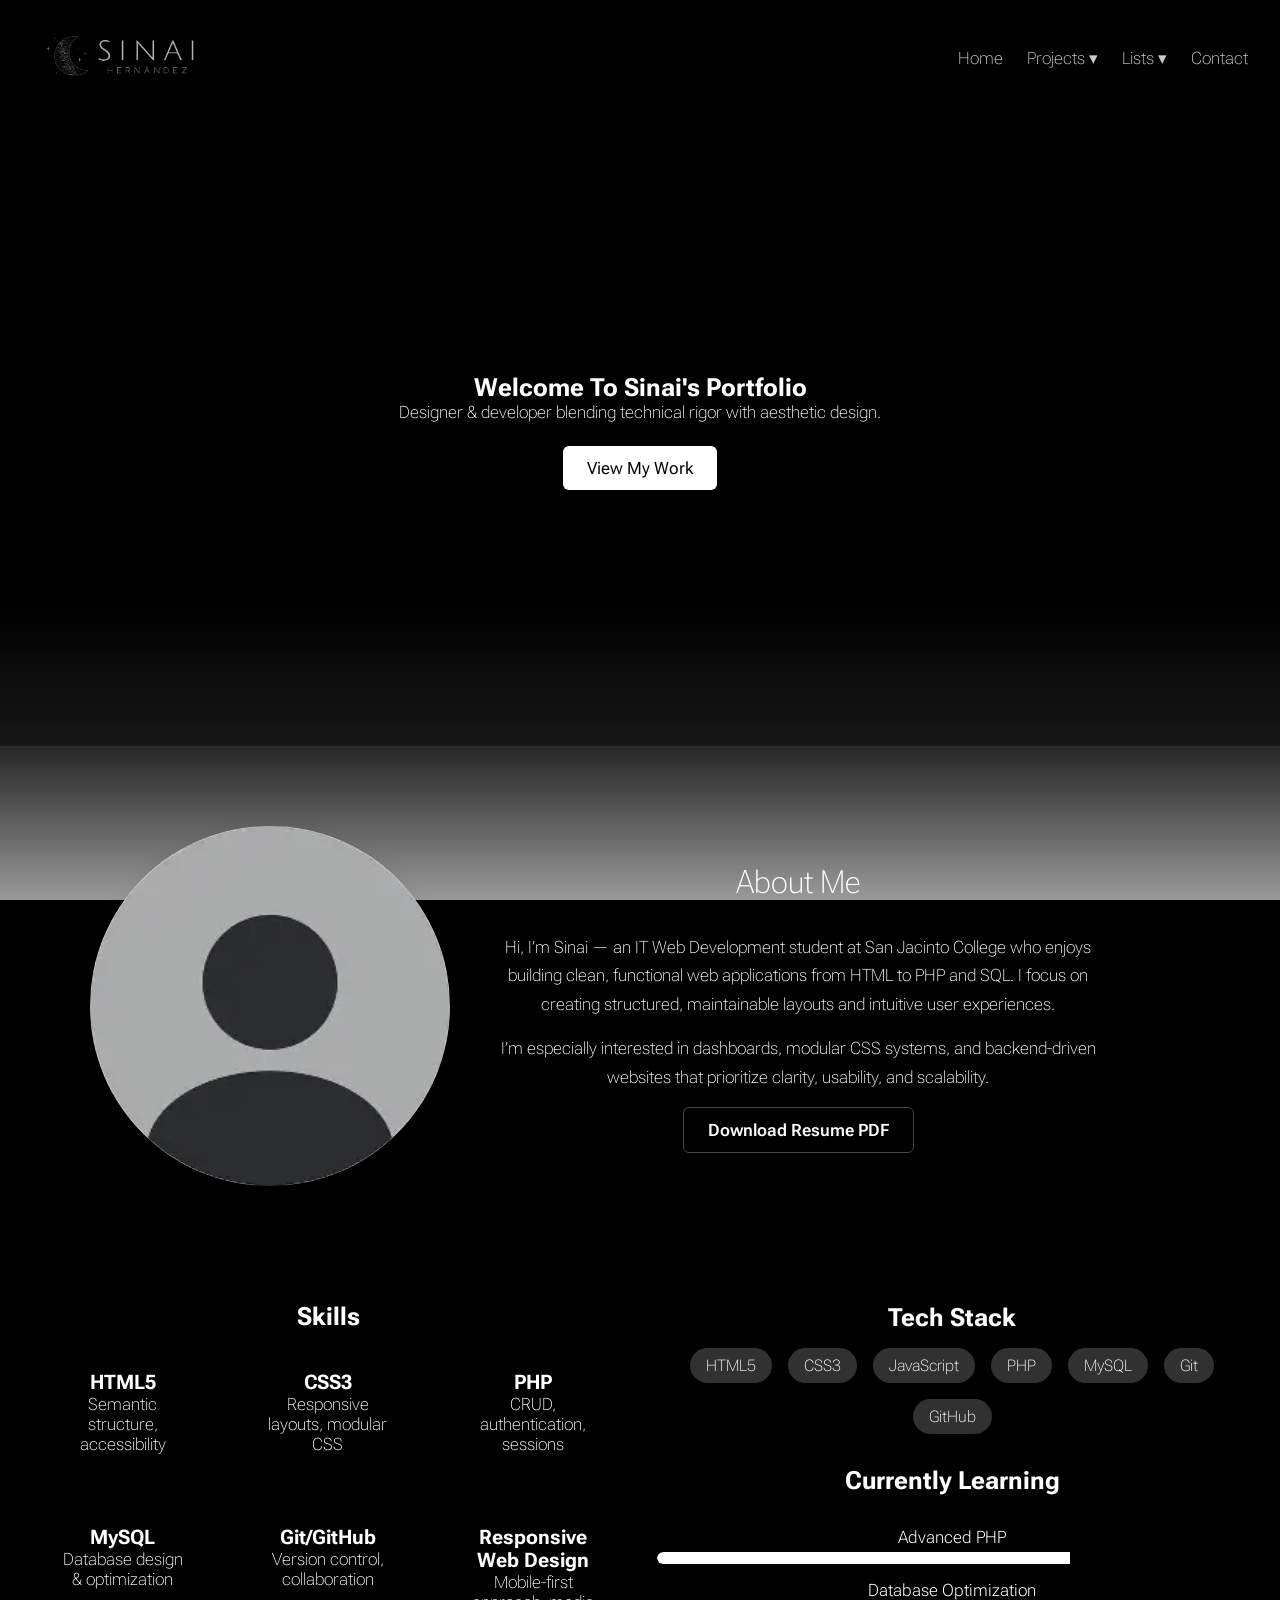
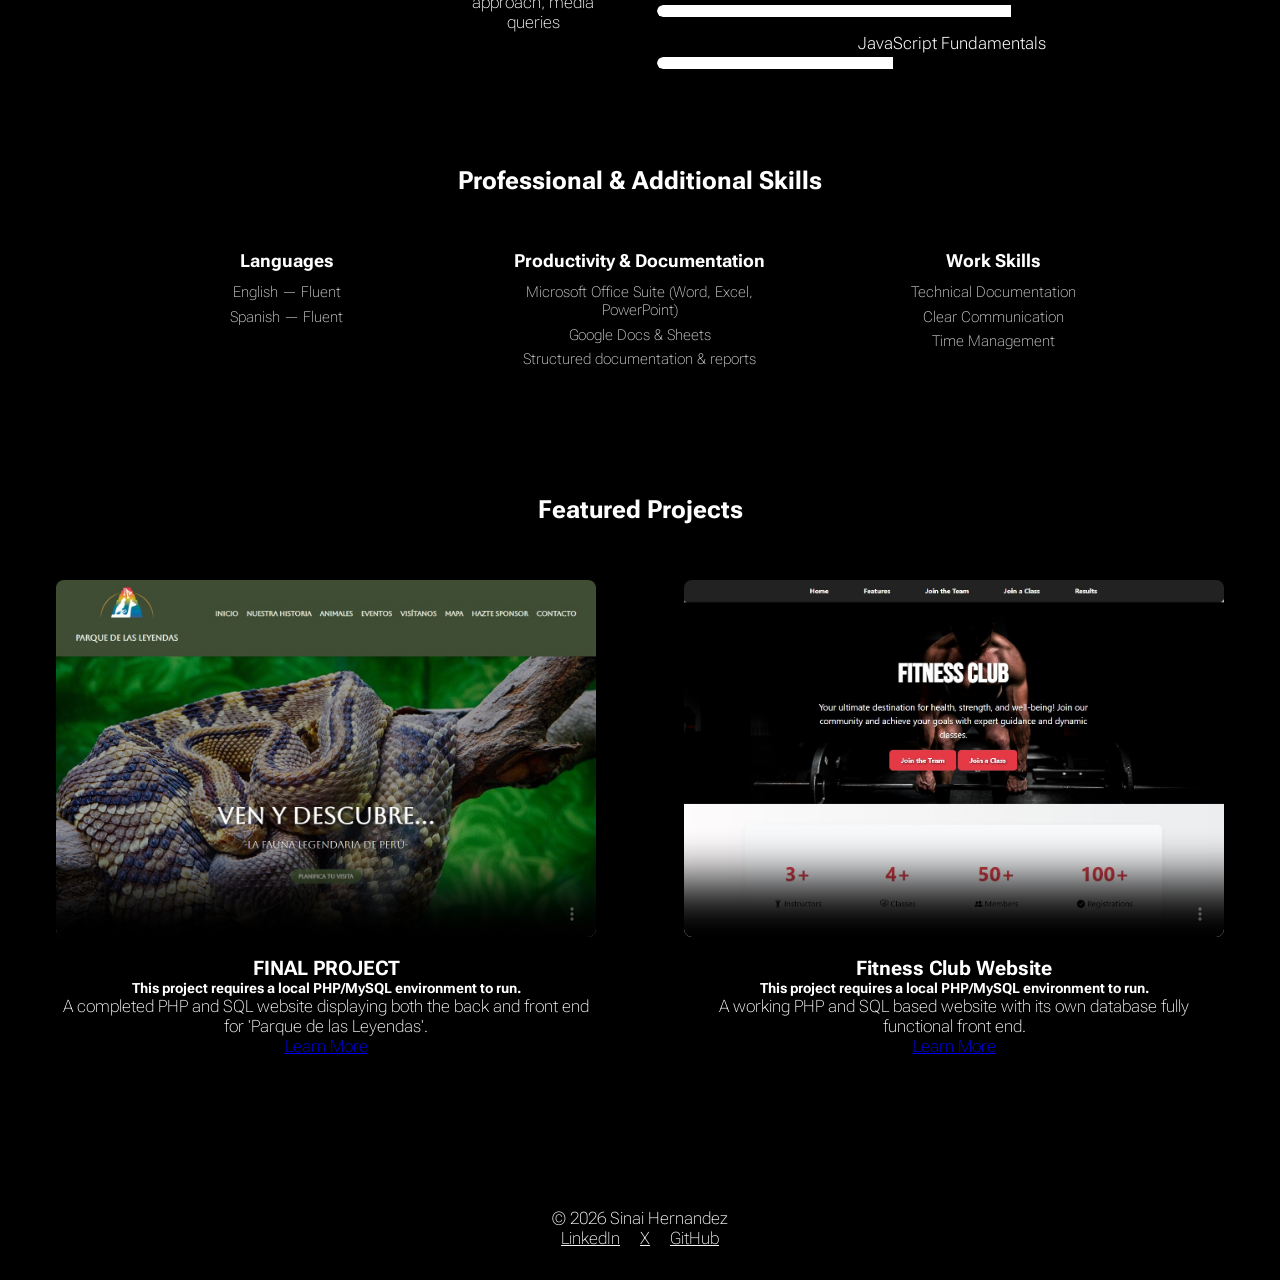
==== index.html @ 2929441d "Add files via upload" ====
<!DOCTYPE html>
<html lang="en">

<head>
    <meta charset="UTF-8">
    <meta name="viewport" content="width=device-width, initial-scale=1.0">
    <title>Sinai's Portfolio</title>
    <link rel="icon" type="image/png" href="images/favicon.png">
    <link rel="preconnect" href="https://fonts.googleapis.com">
    <link rel="preconnect" href="https://fonts.gstatic.com" crossorigin>
    <link href="https://fonts.googleapis.com/css2?family=Italiana&family=Roboto+Flex:opsz,wght,XOPQ,XTRA,YOPQ,YTDE,YTFI,YTLC,YTUC@8..144,100..1000,96,468,79,-203,738,514,712&display=swap"rel="stylesheet">
    <link rel="stylesheet" href="css/styles.css">
</head>

<body>

    <!-- Header -->
    <header>
        <nav class="navbar">
            <div class="logo">
                <img src="images/2ndlogo.png" alt="Sinai Hernandez logo">
            </div>
    
            <!-- Hamburger button -->
            <button class="hamburger" aria-label="Toggle menu">☰</button>
    
            <ul class="nav-links">
                <li><a href="#home">Home</a></li>
                <li class="dropdown">
                    <a href="#projects" class="dropdown-toggle">Projects ▾</a>
                    <ul class="dropdown-menu">
                        <li><a href="Art-portfolio.html">Art Portfolio</a></li>
                        <li><a href="planner-tables.html">Planner Tables</a></li>
                        <li><a href="/cyber-site/index.html">San-Jac Cybersecurity Site</a></li>
                        <li><a href="star-bucks.html">Starbucks Clone</a></li> 
                    </ul>
                </li>
                <li class="dropdown">
                    <a href="#about" class="dropdown-toggle">Lists ▾</a>
                    <ul class="dropdown-menu">
                        <li><a href="fav-list.html">Favorite Lists</a></li>
                        <li><a href="wishlist.html">My Wishlist</a></li>
                    </ul>
                </li>
                <li><a href="contact.html">Contact</a></li>
            </ul>
        </nav>
    </header>
      

    <!-- Hero Section -->
    <section id="home" class="hero">
        <video autoplay muted loop class="bg-video">
            <source src="videos/blackwhite.mp4" type="video/mp4">
            Your browser does not support the video tag.
        </video>
        <div class="hero-content">
            <h1>Welcome To Sinai's Portfolio</h1>
            <p>Designer & developer blending technical rigor with aesthetic design.</p>
            <a href="#projects" class="cta-btn">View My Work</a>
        </div>
    </section>

    <!-- About Section -->
    <section id="about" class="about">
        <div class="about-container">
            <div class="about-image">
                <img src="images/pfp-blank.jpg" alt="Photo of Sinai Hernandez">
            </div>
    
            <div class="about-content">
                <h2>About Me</h2>
                <p>
                    Hi, I’m Sinai — an IT Web Development student at San Jacinto College who enjoys building
                    clean, functional web applications from HTML to PHP and SQL. I focus on creating structured,
                    maintainable layouts and intuitive user experiences.
                </p>
                <p>
                    I’m especially interested in dashboards, modular CSS systems, and backend-driven
                    websites that prioritize clarity, usability, and scalability.
                </p>

                <a href="files/Resume.pdf" class="resume-download" target="_blank">
                    Download Resume PDF</a>
            </div>
        </div>
    </section>
    
    <!-- Skills + Tech/Learning Layout -->
    <section class="skills-tech-layout">
        <!-- Left side -->
        <div class="left">
            <section class="skills">
                <h2>Skills</h2>
                <div class="card-grid">
                    <div class="card">
                        <h3>HTML5</h3>
                        <p>Semantic structure, accessibility</p>
                    </div>
                    <div class="card">
                        <h3>CSS3</h3>
                        <p>Responsive layouts, modular CSS</p>
                    </div>
                    <div class="card">
                        <h3>PHP</h3>
                        <p>CRUD, authentication, sessions</p>
                    </div>
                    <div class="card">
                        <h3>MySQL</h3>
                        <p>Database design & optimization</p>
                    </div>
                    <div class="card">
                        <h3>Git/GitHub</h3>
                        <p>Version control, collaboration</p>
                    </div>
                    <div class="card">
                        <h3>Responsive Web Design</h3>
                        <p>Mobile-first approach, media queries</p>
                </div>
            </section> 
        </div>
    
        <!-- Right side -->
        <div class="right">
            <section class="tech">
                <h2>Tech Stack</h2>
                <div class="badge-grid">
                    <span class="badge"><i class="fab fa-html5"></i> HTML5</span>
                    <span class="badge"><i class="fab fa-css3-alt"></i> CSS3</span>
                    <span class="badge"><i class="fab fa-js"></i> JavaScript</span>
                    <span class="badge"><i class="fab fa-php"></i> PHP</span>
                    <span class="badge"><i class="fas fa-database"></i> MySQL</span>
                    <span class="badge"><i class="fab fa-git-alt"></i> Git</span>
                    <span class="badge"><i class="fab fa-github"></i> GitHub</span>
                </div>
            </section>
            
    
        <section class="learning">
            <h2>Currently Learning</h2>
            
            <div class="progress">
                <label>Advanced PHP</label>
                <div class="progress-bar">
                    <span style="width:70%"></span>
                </div>
            </div>
              
            
            <div class="progress">
                <label>Database Optimization</label>
                <div class="progress-bar">
                    <span style="width:60%"></span>
                </div>
            </div>
            
            <div class="progress">
                <label>JavaScript Fundamentals</label>
                <div class="progress-bar">
                    <span style="width:40%"></span>
                </div>
            </div>
        </section>
        </div>
    </section>

    <section class="professional-skills">
        <h2>Professional & Additional Skills</h2>
    
        <div class="pro-grid">
            <div class="pro-card">
                <h3>Languages</h3>
                <p>English — Fluent</p>
                <p>Spanish — Fluent</p>
            </div>
    
            <div class="pro-card">
                <h3>Productivity & Documentation</h3>
                <p>Microsoft Office Suite (Word, Excel, PowerPoint)</p>
                <p>Google Docs & Sheets</p>
                <p>Structured documentation & reports</p>
            </div>
            
    
            <div class="pro-card">
                <h3>Work Skills</h3>
                <p>Technical Documentation</p>
                <p>Clear Communication</p>
                <p>Time Management</p>
            </div>
        </div>
    </section>
    
      
              
    


    <!-- Projects Preview -->
    <section id="projects" class="projects">
        <h2>Featured Projects</h2>
        <div class="grid">
            <!-- Project 1 -->
            <div class="card">
                <video muted controls class="project-video" poster="images/display-zoo.jpg">
                    <source src="videos/Parque De Las Leyendas (FINAL PROJECT).mp4" type="video/mp4">
                    Your browser does not support the video tag.
                </video>
                <h3>FINAL PROJECT</h3>
                <h5>This project requires a local PHP/MySQL environment to run.</h5>
                <p>A completed PHP and SQL website displaying both the back and front end for 'Parque de las Leyendas'.
                </p>
                <a href="learn-more.html">Learn More</a>
            </div>

            <!-- Project 2 -->
            <div class="card">
                <video muted controls class="project-video" poster="images/Gym-display.jpg">
                    <source src="videos/Gym-Project.mp4" type="video/mp4">
                    Your browser does not support the video tag.
                </video>
                <h3>Fitness Club Website</h3>
                <h5>This project requires a local PHP/MySQL environment to run.</h5>
                <p>A working PHP and SQL based website with its own database fully functional front end.</p>
                <a href="learn-more-2.html">Learn More</a>
            </div>
        </div>
    </section>

    
      
    
    

    <!-- Footer -->
    <footer>
        <p>&copy; 2026 Sinai Hernandez</p>
        <div class="socials">
            <a href="https://www.linkedin.com/in/sinai-hernandez-416890338/">LinkedIn</a>
            <a href="#">X</a>
            <a href="https://github.com/BloomingMidnightlight">GitHub</a>
        </div>
    </footer>

    <!-- Scripts -->
    <script>
        // Scroll fade background
        window.addEventListener("scroll", () => {
            const scrollTop = window.scrollY;
            const docHeight = document.body.scrollHeight - window.innerHeight;
            const scrollPercent = scrollTop / docHeight;
            const shade = Math.floor(scrollPercent * 255);
            document.body.style.backgroundColor = `rgb(${shade}, ${shade}, ${shade})`;
        });

        // Dropdown toggle for mobile
        document.querySelectorAll(".dropdown-toggle").forEach(toggle => {
            toggle.addEventListener("click", e => {
                e.preventDefault();
                const parent = toggle.parentElement;
                document.querySelectorAll(".dropdown").forEach(drop => {
                    if (drop !== parent) drop.classList.remove("open");
                });
                parent.classList.toggle("open");
            });
        });

        // Hamburger toggle
        const hamburger = document.querySelector(".hamburger");
        const navLinks = document.querySelector(".nav-links");

        hamburger.addEventListener("click", () => {
            navLinks.classList.toggle("show");
        });
    </script>

</body>

</html>
---- css/styles.css ----
/* Reset */
* {
    margin: 0;
    padding: 0;
    box-sizing: border-box;
    text-align: center;
}

body {
    margin: 0;
    font-family: "Roboto Flex", sans-serif;
    font-optical-sizing: auto;
    font-weight: 100;
    font-size: 1.05rem;
    font-style: Thin;
    font-variation-settings: "slnt" 0, "wdth" 100, "GRAD" 0, "XOPQ" 96, "XTRA" 468, "YOPQ" 79, "YTAS" 750, "YTDE" -203, "YTFI" 738, "YTLC" 514, "YTUC" 712;
    color: #fff;
    background: linear-gradient(to bottom, #000000, #000000, #000000, #000000, #000000, #444444, #ffffff);
    background-attachment: fixed;
}

body::before {
    content: "";
    position: fixed;
    top: 0;
    left: 0;
    right: 0;
    bottom: 0;
    background: rgba(0, 0, 0, 0.4);
    z-index: -1;
}

/* Navbar */
.navbar {
    position: sticky;
    top: 0;
    display: flex;
    justify-content: space-between;
    align-items: center;
    padding: 1rem 2rem;
    background: #000;
    box-shadow: 0 2px 5px rgba(0, 0, 0, 0.1);
    z-index: 1000;
}

.logo {
    font-weight: 100;
    color: #fff;
}

.logo img {
    height: 80px;/* control logo size */
    width: auto;/* keeps proportions */
}

.hamburger {
    display: none;
    font-size: 1.8rem;
    font-family: "Roboto Flex", sans-serif;
    font-weight: 100;
    background: none;
    border: none;
    color: #fff;
    cursor: pointer;
}

.nav-links {
    display: flex;
    gap: 1.5rem;
    list-style: none;
}

.nav-links a {
    text-decoration: none;
    color: #ccc;
    font-weight: 100;
    transition: color 0.3s ease;
}

.nav-links a:hover {
    color: #fff;
    text-decoration: underline;
}

/* Dropdown */
.dropdown {
    position: relative;
}

.dropdown-menu {
    position: absolute;
    top: 100%;
    left: 0;
    background: #111;
    border-radius: 6px;
    min-width: 180px;
    box-shadow: 0 4px 8px rgba(0, 0, 0, 0.3);
    opacity: 0;
    transform: translateY(-10px);
    pointer-events: none;
    transition: opacity 0.3s ease, transform 0.3s ease;
}

.dropdown-menu li {
    list-style: none;
}

.dropdown-menu li a {
    display: block;
    padding: 0.5rem 1rem;
    color: #fff;
    text-decoration: none;
    transition: background 0.3s ease;
}

.dropdown-menu li a:hover {
    background: #333;
}

.dropdown:hover .dropdown-menu {
    opacity: 1;
    transform: translateY(0);
    pointer-events: auto;
}

/* Mobile nav */
@media (max-width: 768px) {
    .hamburger {
        display: block;
    }

    .nav-links {
        display: none;
        flex-direction: column;
        background: #111;
        position: absolute;
        top: 60px;
        right: 0;
        width: 200px;
        border-radius: 6px;
        box-shadow: 0 4px 8px rgba(0, 0, 0, 0.3);
        z-index: 999;
    }

    .nav-links.show {
        display: flex;
        animation: slideDown 0.3s ease forwards;
    }

    .nav-links li {
        text-align: center;
        margin: 0.5rem 0;
    }

    .dropdown-menu {
        position: static;
        box-shadow: none;
        background: #111;
        opacity: 1;
        transform: none;
        display: none;
    }

    .dropdown.open .dropdown-menu {
        display: block;
    }
}

@keyframes slideDown {
    from {
        opacity: 0;
        transform: translateY(-10px);
    }

    to {
        opacity: 1;
        transform: translateY(0);
    }
}

/* Hero */
.hero {
    position: relative;
    height: 70vh;
    display: flex;
    align-items: center;
    justify-content: center;
    text-align: center;
    font-family: "Roboto Flex", sans-serif;
    font-style: Thin;
    color: #fff;
    overflow: hidden;
}

.hero::before {
    content: "";
    position: absolute;
    top: 0;
    left: 0;
    right: 0;
    bottom: 0;
    background: rgba(0, 0, 0, 0.4);
    z-index: 0;
}

.bg-video {
    position: absolute;
    top: 0;
    left: 0;
    width: 100%;
    height: 100%;
    object-fit: cover;
    z-index: -1;
    filter: grayscale(100%) contrast(120%);
}

.hero-content {
    position: relative;
    z-index: 1;
    max-width: 700px;
    padding: 2rem;
}

.cta-btn {
    display: inline-block;
    margin-top: 1.5rem;
    padding: 0.75rem 1.5rem;
    background: #fff;
    color: #000;
    border-radius: 6px;
    text-decoration: none;
    font-weight: 400;
    transition: background 0.3s ease;
}

.cta-btn:hover {
    background: #ccc;
}

/* About */
.about {
    padding: 5rem 1.5rem;
    color: #fff;
}

.about-container {
    display: flex;
    align-items: center;
    gap: 3rem;
    max-width: 1100px;
    margin: 0 auto;
}

.about-image img {
    width: 360px;
    height: 360px;
    object-fit: cover;
    border-radius: 50%;
    filter: grayscale(50%);
    box-shadow: 0 10px 25px rgba(0, 0, 0, 0.12);
    transition: all 0.4s ease;
}

.about-image:hover img {
    filter: grayscale(0%);
}

.about-content h2 {
    margin-bottom: 2rem;
    font-size: 2rem;
    text-align: center;
    font-weight: 200;
}

.about-content p {
    margin-bottom: 1rem;
    line-height: 1.7;
    max-width: 600px;
    text-align: center;
}

@media (max-width: 768px) {
    .about-container {
        flex-direction: column;
        text-align: center;
    }

    .about-image img {
        width: 200px;
        height: 200px;
    }
}

/* Skills + Tech/Learning Layout */
.skills-tech-layout {
    display: grid;
    grid-template-columns: 1fr 1fr;
    gap: 2rem;
    padding: 2rem;
    
}

.skills-tech-layout h2{
    padding-bottom: 1rem;
}

/*left column*/
.skills-tech-layout .left {
    display: flex;
    flex-direction: column;
}

/*right column*/
.skills-tech-layout .right {
    display: flex;
    flex-direction: column;
    gap: 2rem;
    margin:1px;
    padding-top: 0px;
}

/* Responsive: stack vertically on small screens */
@media (max-width: 768px) {
    .skills-tech-layout {
        grid-template-columns: 1fr;
    }
}

/* Skills Cards */
.card-grid {
    display: grid;
    grid-template-columns: repeat(auto-fit, minmax(180px, 1fr));
    gap: 1.5rem;
}

.card {
    background: #000;
    padding: 1.5rem;
    border-radius: 8px;
    box-shadow: 0 2px 8px rgba(0, 0, 0, 0.1);
    transition: transform 0.3s ease, box-shadow 0.3s ease;
    text-align: center;
}

.card:hover {
    transform: translateY(-5px);
    box-shadow: 0 6px 12px rgba(0, 0, 0, 0.1);
}

/* Tech Stack Badges */
.badge-grid {
    display: flex;
    flex-wrap: wrap;
    gap: 1rem;
    justify-content: center;
}

.badge {
    background: #313131;
    border-radius: 20px;
    padding: 0.5rem 1rem;
    font-size: 1rem;
    transition: background 0.3s ease;
}

.badge:hover {
    background: #cfd8dc;
}

/* Progress Bars */
.progress {
    margin: 1rem 0;
    text-align: left;
}

.progress label {
    font-weight: 300;
    margin-bottom: 0.3rem;
    display: block;
}

.progress-bar {
    background: #6b6868;
    border-radius: 20px;
    overflow: hidden;
    height: 12px;
    width: 100%;
}

.progress-bar span {
    display: block;
    height: 100%;
    background: #fff;
    /* accent color */
    border-radius: 20px 0 0 20px;
    transition: width 0.4s ease;
    /* smooth animation when width changes */
}


/* Skills Cards */
.card-grid {
    display: grid;
    grid-template-columns: repeat(auto-fit, minmax(180px, 1fr));
    gap: 1.5rem;
}

.card:hover {
    transform: translateY(-5px);
    box-shadow: 0 6px 12px rgba(0, 0, 0, 0.1);
}

/* Tech Stack Badges */
.badge-grid {
    display: flex;
    flex-wrap: wrap;
    gap: 1rem;
    justify-content: center;
}

.badge {
    background: #313131;
    border-radius: 20px;
    padding: 0.5rem 1rem;
    font-size: 1rem;
    align-items: center;
    gap: 0.5rem;
    transition: background 0.3s ease;
}

.badge:hover {
    background: #cfd8dc;
}

/* Progress Bars */
.progress {
    margin: 1rem 0;
    text-align: left;
}

.progress label {
    font-weight: 200;
    margin-bottom: 0.3rem;
    display: block;
}

.progress-bar {
    background: #000;
    /* track background */
    border-radius: 20px;
    overflow: hidden;
    height: 12px;
    width: 100%;
    /* responsive: fills parent width */
}

.progress-bar span {
    display: block;
    height: 100%;
    background: #fff;
    /* accent color */
    border-radius: 20px 0 0 20px;
    transition: width 0.4s ease;
    /* smooth animation when width changes */
}

/* Layout container */
.skills-tech-layout {
    display: grid;
    grid-template-columns: 1fr 1fr;
    /* left and right halves */
    gap: 2rem;
    padding: 2rem;
}

/* Left column */
.skills-tech-layout .left {
    display: flex;
    flex-direction: column;
}

/* Right column */
.skills-tech-layout .right {
    display: flex;
    flex-direction: column;
    gap: 2rem;
    /* space between tech stack and learning */
}

/* Responsive: stack vertically on small screens */
@media (max-width: 768px) {
    .skills-tech-layout {
        grid-template-columns: 1fr;
        /* single column */
    }
}

.professional-skills {
    padding: 3rem 2rem;
    max-width: 1100px;
    margin: 0 auto;
}

.professional-skills h2 {
    margin-bottom: 2rem;
    text-align: center;
}

.pro-grid {
    display: grid;
    grid-template-columns: repeat(auto-fit, minmax(260px, 1fr));
    gap: 1.5rem;
}

.pro-card {
    background: #000;
    padding: 1.5rem;
    border-radius: 10px;
    box-shadow: 0 2px 8px rgba(0, 0, 0, 0.1);
    transition: transform 0.3s ease, box-shadow 0.3s ease;
}

.pro-card h3 {
    margin-bottom: 0.75rem;
    font-size: 1.1rem;
}

.pro-card p {
    margin-bottom: 0.4rem;
    font-size: 0.95rem;
    color: #ccc;
}

.pro-card:hover {
    transform: translateY(-4px);
    box-shadow: 0 6px 12px rgba(0, 0, 0, 0.15);
}

/* Projects */
.projects {
    padding: 3rem 2rem;
}

.projects h2 {
    text-align: center;
    margin-bottom: 2rem;
}

/*grid*/
.grid {
    display: grid;
    grid-template-columns: repeat(auto-fit, minmax(420px, 1fr));
    gap: 2.5rem;
    max-width: 100%;
    /* wider section */
    margin: 0 auto;
}

/* Mobile-friendly adjustments */
@media (max-width: 480px) {
    .grid {
        grid-template-columns: 1fr;
        /* one column on mobile */
        gap: 1.5rem;
    }
}

.project-video {
    width: 100%;
    border-radius: 8px;
    margin-bottom: 1rem;
    background: #000;
}


.card {
    background: #000;
    padding: 1.5rem;
    border-radius: 10px;
    box-shadow: 0 2px 8px rgba(0, 0, 0, 0.1);
    transition: transform 0.3s ease, box-shadow 0.3s ease;
    text-align: center;
}


/* Footer */
footer {
    text-align: center;
    padding: 2rem;
    background: transparent 50% #505050;
    margin-top: 3rem;
}

.socials a {
    margin: 0 0.5rem;
    text-decoration: underline;
    color: #f3f3f3;
}


/* Favorite Lists Page */
main {
    max-width: 1100px;
    margin: 3rem auto;
    padding: 2rem;
    color: #fff;
    display: grid;
    grid-template-columns: 1fr 1fr;
    /* two columns side by side */
    gap: 2rem;
}

/* Stack vertically on mobile */
@media (max-width: 768px) {
    main {
        grid-template-columns: 1fr;
    }
}

main section {
    background: #000;
    padding: 2rem;
    border-radius: 10px;
    box-shadow: 0 2px 8px rgba(0, 0, 0, 0.2);
    transition: transform 0.3s ease;
}

main section:hover {
    transform: translateY(-5px);
}

main h2 {
    text-align: center;
    margin-bottom: 1.5rem;
    font-size: 1.8rem;
    color: #f3f3f3;
}



/* Ordered & unordered lists */
main ol,
main ul {
    list-style-position: inside;
    padding-left: 0;
    margin: 0 auto;
    max-width: 500px;
}

/*fadein animation for lists*/
@keyframes fadeInUp {
    from {
        opacity: 0;
        transform: translateY(15px);
    }

    to {
        opacity: 1;
        transform: translateY(0);
    }
}

main li {
    background: #111;
    margin: 0.5rem 0;
    padding: 0.75rem 1rem;
    border-radius: 6px;
    transition: background 0.3s ease;
    opacity: 0;
    /* start hidden */
    animation: fadeInUp 0.6s ease forwards;
}

/* Staggered delays for sequential fade-in */
main li:nth-child(1) {
    animation-delay: 0.2s;
}

main li:nth-child(2) {
    animation-delay: 0.4s;
}

main li:nth-child(3) {
    animation-delay: 0.6s;
}

main li:nth-child(4) {
    animation-delay: 0.8s;
}

main li:nth-child(5) {
    animation-delay: 1s;
}

main li:hover {
    background: #222;
}

main a {
    color: #cfd8dc;
    text-decoration: none;
    transition: color 0.3s ease;
}

main a:hover {
    color: #fff;
    text-decoration: underline;
}

/* Planner Tables */

/* Desktop layout*/
.planner-grid {
    display: grid;
    grid-template-columns: 1fr 1fr;
    gap: 2rem;
    align-items: start;
}

/* Tables Container */
.table-container {
    width: 100%;
    overflow-x: auto;
    /* scroll for medium screens */
    -webkit-overflow-scrolling: touch;
    /* smooth scroll iOS */
    margin: 2rem 0;
}

main table {
    width: 100%;
    border-collapse: collapse;
    background: #000;
    border-radius: 5px;
    overflow: hidden;
    box-shadow: 0 2px 8px rgba(0, 0, 0, 0.3);
}

.main caption {
    caption-side: top;
    text-align: center;
    font-weight: bold;
    font-size: 1.2rem;
    margin-bottom: 1rem;
    color: #f3f3f3;
}

main th,
main td {
    padding: 1rem;
    text-align: center;
    border: 1px solid #333;
    color: #fff;
}

main th {
    font-weight: 600;
    color: #cfd8dc;
}

main tbody tr:nth-child(even) {
    background: #1a1a1a;
}

main tbody tr:hover {
    background: #222;
    transition: background 0.3s ease;
}

/* Medium screens: allow scroll */
@media (max-width: 768px) {
    .planner-grid {
        grid-template-columns: 1fr;
    }

    .table-container {
        overflow-x: auto;
    }
}

/*Desktop should not scroll*/
@media (min-width: 769px) {
    .table-container {
        overflow-x: visible;
    }
}

/* Stacked tables: small screens (≤480px) */
@media (max-width: 480px) {

    main table,
    thead,
    tbody,
    th,
    td,
    tr {
        display: block;
    }

    main thead {
        display: none;
        /* hide headers */
    }

    main tr {
        margin-bottom: 1rem;
        border: 1px solid #333;
        border-radius: 8px;
        background: #111;
        overflow: hidden;
        padding: 0.5rem;
    }

    main td {
        text-align: left;
        padding: 0.6rem;
        border: none;
        border-bottom: 1px solid #333;
        position: relative;
        padding-left: 50%;
        font-size: 0.9rem;
    }

    main td::before {
        position: absolute;
        left: 1rem;
        top: 0.6rem;
        white-space: nowrap;
        font-weight: 600;
        color: #cfd8dc;
    }

    /* Table 1 labels */
    main table:nth-of-type(1) td:nth-of-type(1)::before {
        content: "Day";
    }

    main table:nth-of-type(1) td:nth-of-type(2)::before {
        content: "9–11 AM";
    }

    main table:nth-of-type(1) td:nth-of-type(3)::before {
        content: "11–1 PM";
    }

    main table:nth-of-type(1) td:nth-of-type(4)::before {
        content: "1–3 PM";
    }

    main table:nth-of-type(1) td:nth-of-type(5)::before {
        content: "3–5 PM";
    }

    /* Table 2 labels */
    main table:nth-of-type(2) td:nth-of-type(1)::before {
        content: "Day";
    }

    main table:nth-of-type(2) td:nth-of-type(2)::before {
        content: "Task";
    }

    main table:nth-of-type(2) td:nth-of-type(3)::before {
        content: "Details";
    }

    main caption {
        font-size: 1.2rem;
        margin-bottom: 0.5rem;
        text-align:center;
    }
}

/* Wishlist Section */
.wishlist-section {
    display: grid;
    grid-template-columns: repeat(auto-fit, minmax(320px, 1fr));
    gap: 2rem;
    max-width: 1100px;
    margin: 3rem auto;
    padding: 2rem;
}

/* Mobile: stack cards */
@media (max-width: 768px) {
    .wishlist-section {
        grid-template-columns: 1fr;
    }
}

/* Fade-in animation for wishlist cards */
@keyframes fadeInUp {
    from {
        opacity: 0;
        transform: translateY(20px);
    }

    to {
        opacity: 1;
        transform: translateY(0);
    }
}

.wishlist-card {
    background: #000;
    border-radius: 10px;
    box-shadow: 0 2px 8px rgba(0, 0, 0, 0.3);
    padding: 1.5rem;
    text-align: center;
    transition: transform 0.3s ease, box-shadow 0.3s ease;
    opacity: 0;
    transform: translateY(20px);
    animation: fadeInUp 0.8s ease forwards;
}

/* Staggered delays for sequential fade-in */
.wishlist-card:nth-child(1) {
    animation-delay: 0.2s;
}

.wishlist-card:nth-child(2) {
    animation-delay: 0.4s;
}

.wishlist-card:nth-child(3) {
    animation-delay: 0.6s;
}

.wishlist-card:nth-child(4) {
    animation-delay: 0.8s;
}

.wishlist-card:nth-child(5) {
    animation-delay: 1s;
}

.wishlist-card:nth-child(6) {
    animation-delay: 1.2s;
}

.wishlist-card:hover {
    transform: translateY(-5px);
    box-shadow: 0 6px 12px rgba(0, 0, 0, 0.4);
}

.img-wrapper {
    width: 100%;
    height: 220px;
    overflow: hidden;
    border-radius: 8px;
    margin-bottom: 1rem;
}

.wishlist-img {
    width: 100%;
    height: 100%;
    object-fit: cover;
    transition: transform 0.4s ease;
}

.wishlist-card:hover .wishlist-img {
    transform: scale(1.05);
}

.wishlist-item-title {
    font-size: 1.4rem;
    margin: 1rem 0;
    color: #f3f3f3;
}

.wishlist-description {
    font-size: 1rem;
    line-height: 1.6;
    color: #ccc;
}

/* Responsive adjustments */
@media (max-width: 768px) {
    .wishlist-section {
        grid-template-columns: 1fr;
    }
}

/* Contact & Survey Sections */
.contact-main {
    display: flex;
    flex-direction: column;
    gap: 3rem;
    max-width: 900px;
    margin: 2rem auto;
    padding: 1rem;
}

main section {
    background: #000;
    padding: 2rem;
    border-radius: 10px;
    box-shadow: 0 2px 8px rgba(0, 0, 0, 0.3);
    max-width: 900px;
    margin: 2rem auto;
}

main h2 {
    text-align: center;
    margin-bottom: 1rem;
    font-size: 1.8rem;
    color: #f3f3f3;
}

main p {
    text-align: center;
    margin-bottom: 1.5rem;
    color: #ccc;
}

/* Center labels above inputs */
form {
    display: flex;
    flex-direction: column;
    /* stack label + input vertically */
    gap: 1.2rem;
    /* spacing between questions */
    align-items: center;
    /* center everything horizontally */
}

form label {
    display: block;
    text-align: center;
    /* center the question text */
    font-weight: 600;
    color: #cfd8dc;
    margin-bottom: 0.5rem;
    width: 100%;
}

form input[type="text"],
form input[type="email"],
form select,
form textarea {
    width: 80%;
    /* narrower width so it looks balanced */
    padding: 0.75rem;
    border: 1px solid #333;
    border-radius: 6px;
    background: #111;
    color: #fff;
    transition: border 0.3s ease, background 0.3s ease;
}

form input:focus,
form select:focus,
form textarea:focus {
    outline: none;
    border-color: #007bff;
    background: #1a1a1a;
}

form .submit-btn,
form .reset-btn {
    grid-column: span 2;
    /* buttons span full width */
    justify-self: center;
    padding: 0.75rem 1.5rem;
    border: none;
    border-radius: 6px;
    font-weight: 600;
    cursor: pointer;
    transition: background 0.3s ease;
}

.submit-btn {
    background: #007bff;
    color: #fff;
}

.submit-btn:hover {
    background: #0056b3;
}

.reset-btn {
    background: #444;
    color: #fff;
}

.reset-btn:hover {
    background: #666;
}

/* Horizontal radio buttons */
.rating-group {
    display: flex;
    justify-content: center;
    /* center them in the form */
    gap: 1rem;
    /* spacing between each option */
    margin: 0.5rem 0 1rem;
}

.rating-group input[type="radio"] {
    margin: 0;
}

.rating-group label {
    margin: 0;
    font-weight: 500;
    color: #cfd8dc;
    cursor: pointer;
}




/* Responsive: stack vertically on mobile */
@media (max-width: 768px) {
    form {
        grid-template-columns: 1fr;
        /* single column */
    }

    form label {
        text-align: left;
    }

    form textarea,
    form .submit-btn,
    form .reset-btn {
        grid-column: span 1;
    }
}

/* Resume Section */

/* Download Button */
.resume-download {
    display: inline-block;
    padding: 12px 24px;
    background: transparent;
    color: #fff;
    border: 1px solid #444;
    border-radius: 6px;
    font-weight: 600;
    text-decoration: none;
    transition: 0.3s ease;
}

.resume-download:hover {
    background: #111;
    border-color: #666;

}

/* Responsive */
@media (max-width: 768px) {
    .resume-viewer {
        height: 500px;
    }
}

@media (max-width: 480px) {
    .resume-viewer {
        height: 400px;
    }

    .resume-container h1 {
        font-size: 2rem;
    }
}
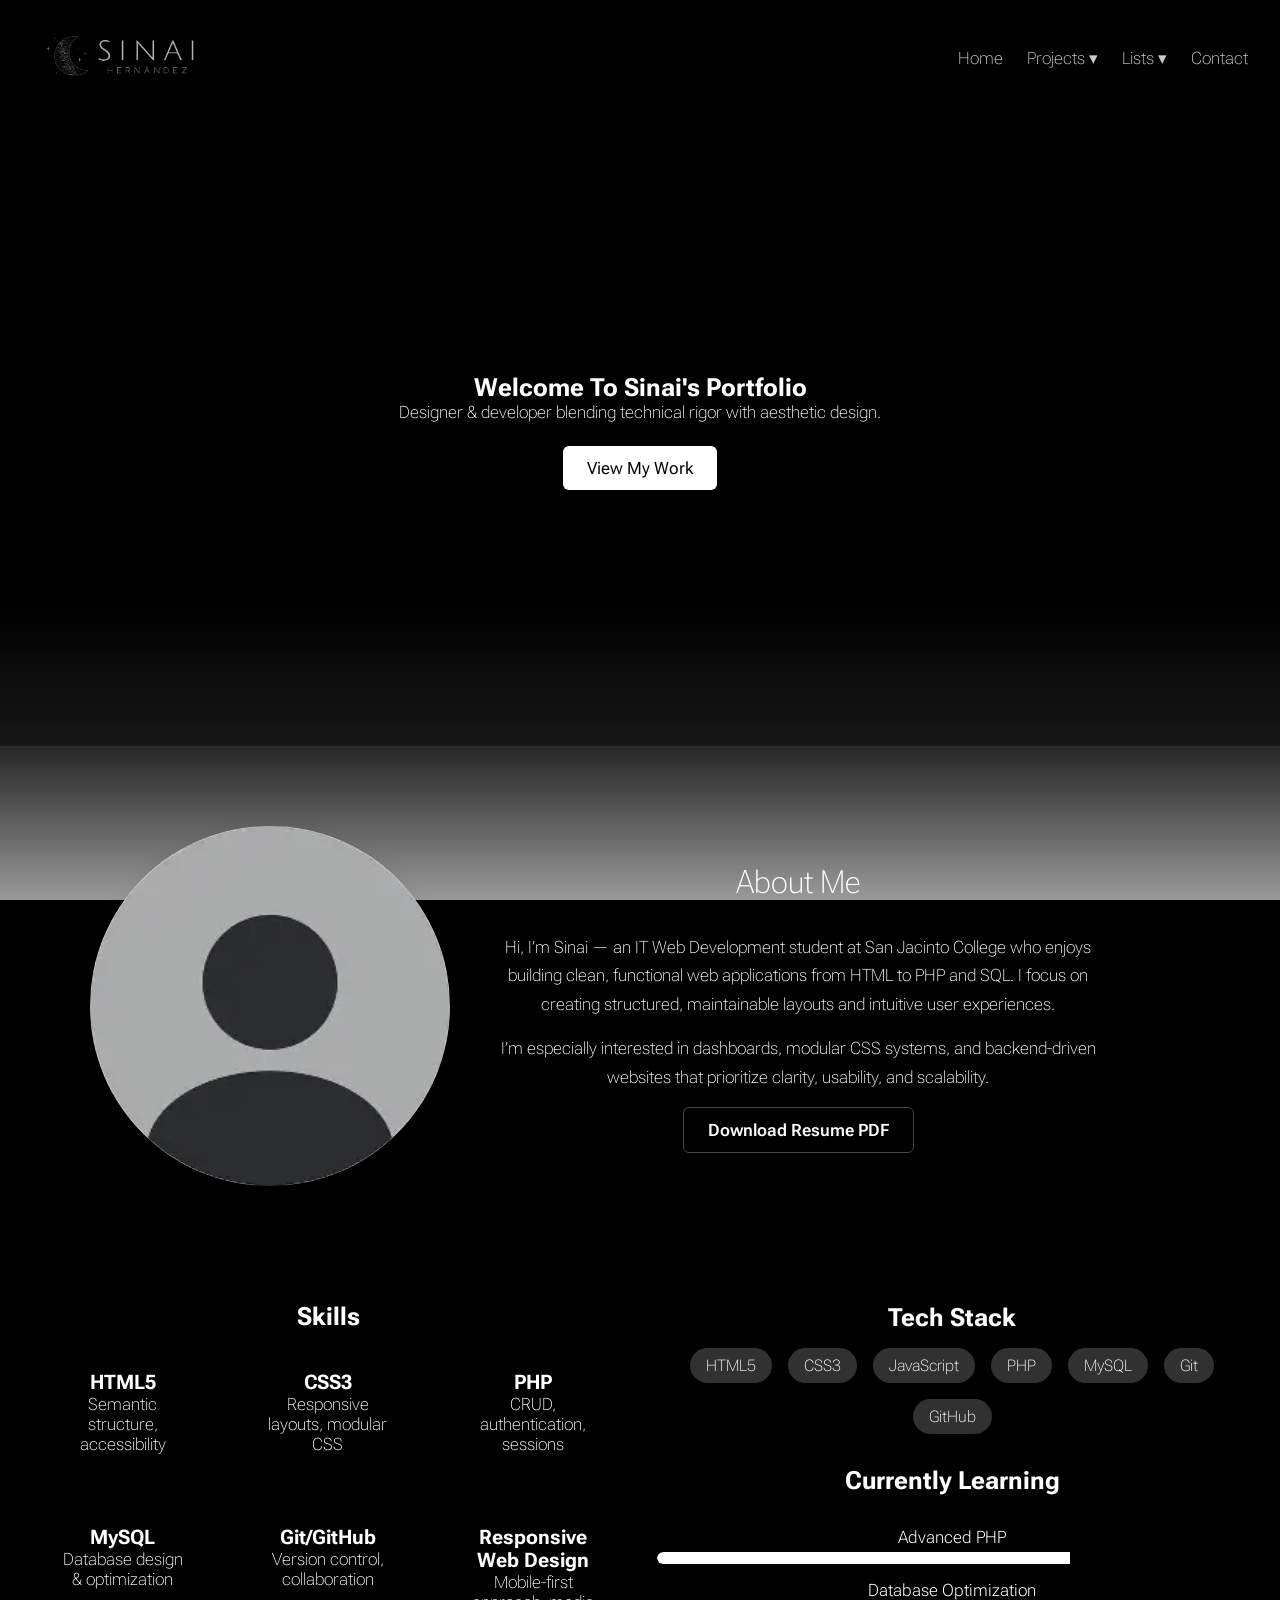
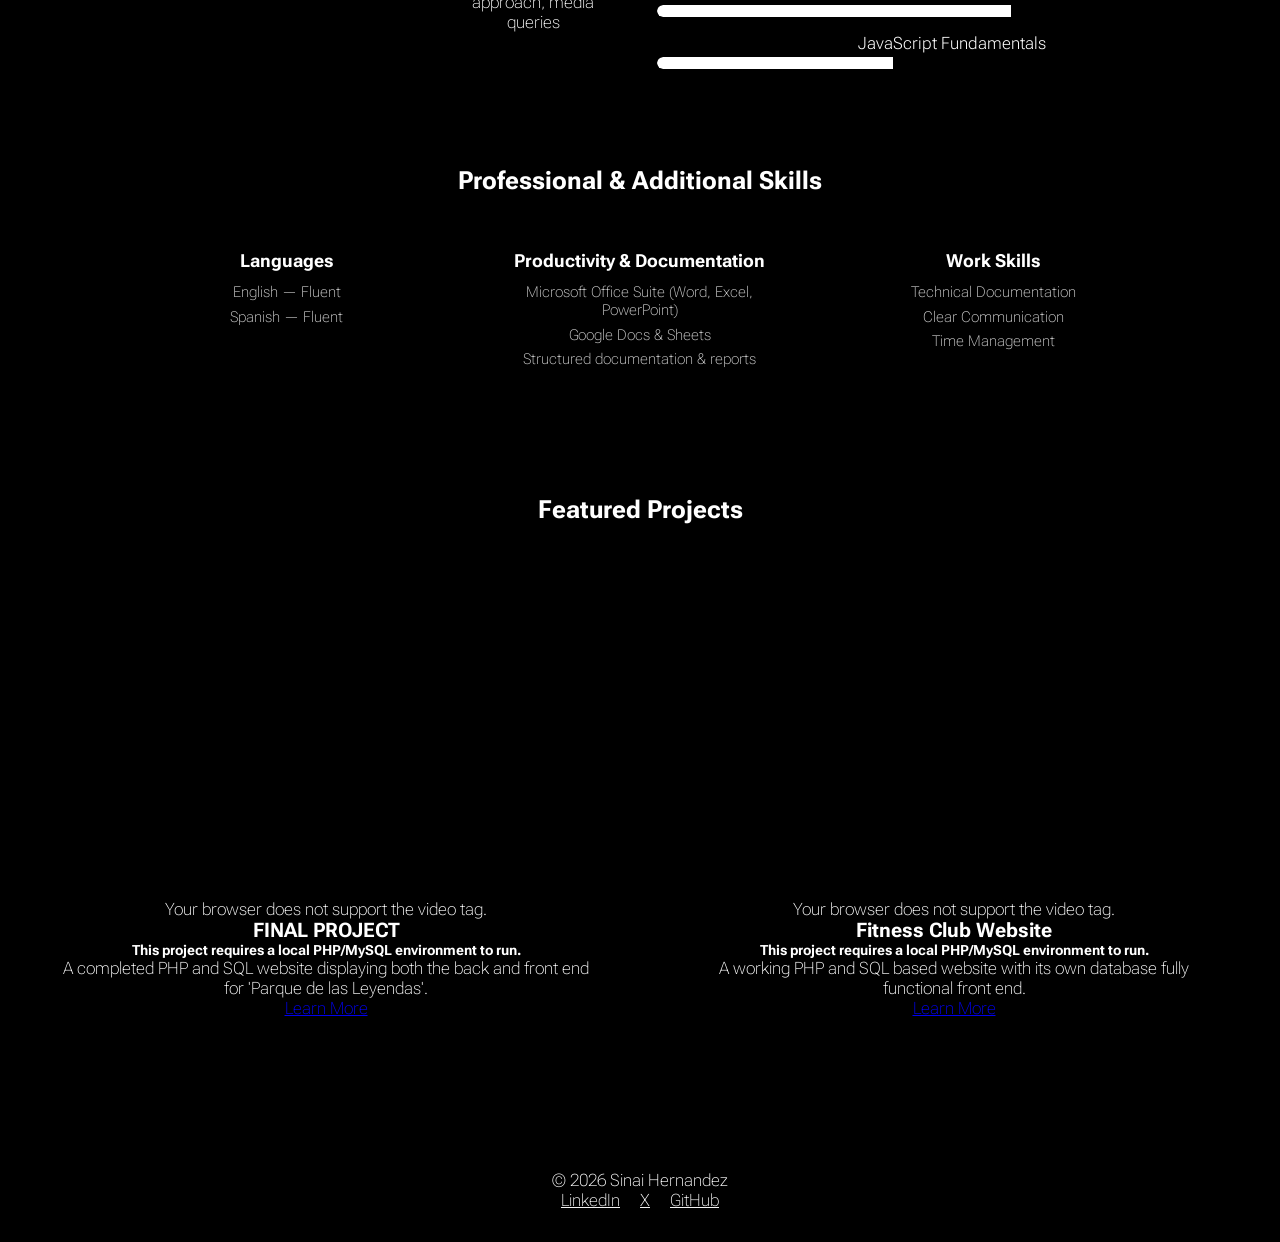
==== commit 034d21bd: "Changed videos embedded to video links" ====
--- a/index.html
+++ b/index.html
@@ -202,8 +202,14 @@
         <div class="grid">
             <!-- Project 1 -->
             <div class="card">
-                <video muted controls class="project-video" poster="images/display-zoo.jpg">
-                    <source src="videos/Parque De Las Leyendas (FINAL PROJECT).mp4" type="video/mp4">
+                <div class="video-wrapper">
+                    <iframe class="project-video"
+                        src="https://www.youtube.com/embed/q6G2WlneA84?rel=0&modestbranding=1"
+                        title="Final Project Video"
+                        frameborder="0"
+                        allowfullscreen>
+                    </iframe>
+                </div>
                     Your browser does not support the video tag.
                 </video>
                 <h3>FINAL PROJECT</h3>
@@ -215,8 +221,14 @@
 
             <!-- Project 2 -->
             <div class="card">
-                <video muted controls class="project-video" poster="images/Gym-display.jpg">
-                    <source src="videos/Gym-Project.mp4" type="video/mp4">
+                <div class="video-wrapper">
+                    <iframe class="project-video"
+                        src="https://www.youtube.com/embed/VofvyO-tXG0?rel=0&modestbranding=1"
+                        title="Gym Project Video"
+                        frameborder="0"
+                        allowfullscreen>
+                    </iframe>
+                </div>
                     Your browser does not support the video tag.
                 </video>
                 <h3>Fitness Club Website</h3>
@@ -276,4 +288,5 @@
 
 </body>
 
-</html>+
+</html>
--- a/css/styles.css
+++ b/css/styles.css
@@ -571,7 +571,23 @@
     margin-bottom: 1rem;
     background: #000;
 }
-
+/*for the project videos*/
+.video-wrapper {
+    position: relative;
+    width: 100%;
+    padding-bottom: 56.25%; /* 16:9 ratio */
+    margin-bottom: 1rem;
+}
+
+.video-wrapper iframe {
+    position: absolute;
+    top: 0;
+    left: 0;
+    width: 100%;
+    height: 100%;
+    border-radius: 8px;
+}
+/*end of project videos layout*/
 
 .card {
     background: #000;
@@ -1165,4 +1181,5 @@
     .resume-container h1 {
         font-size: 2rem;
     }
-}+
+}
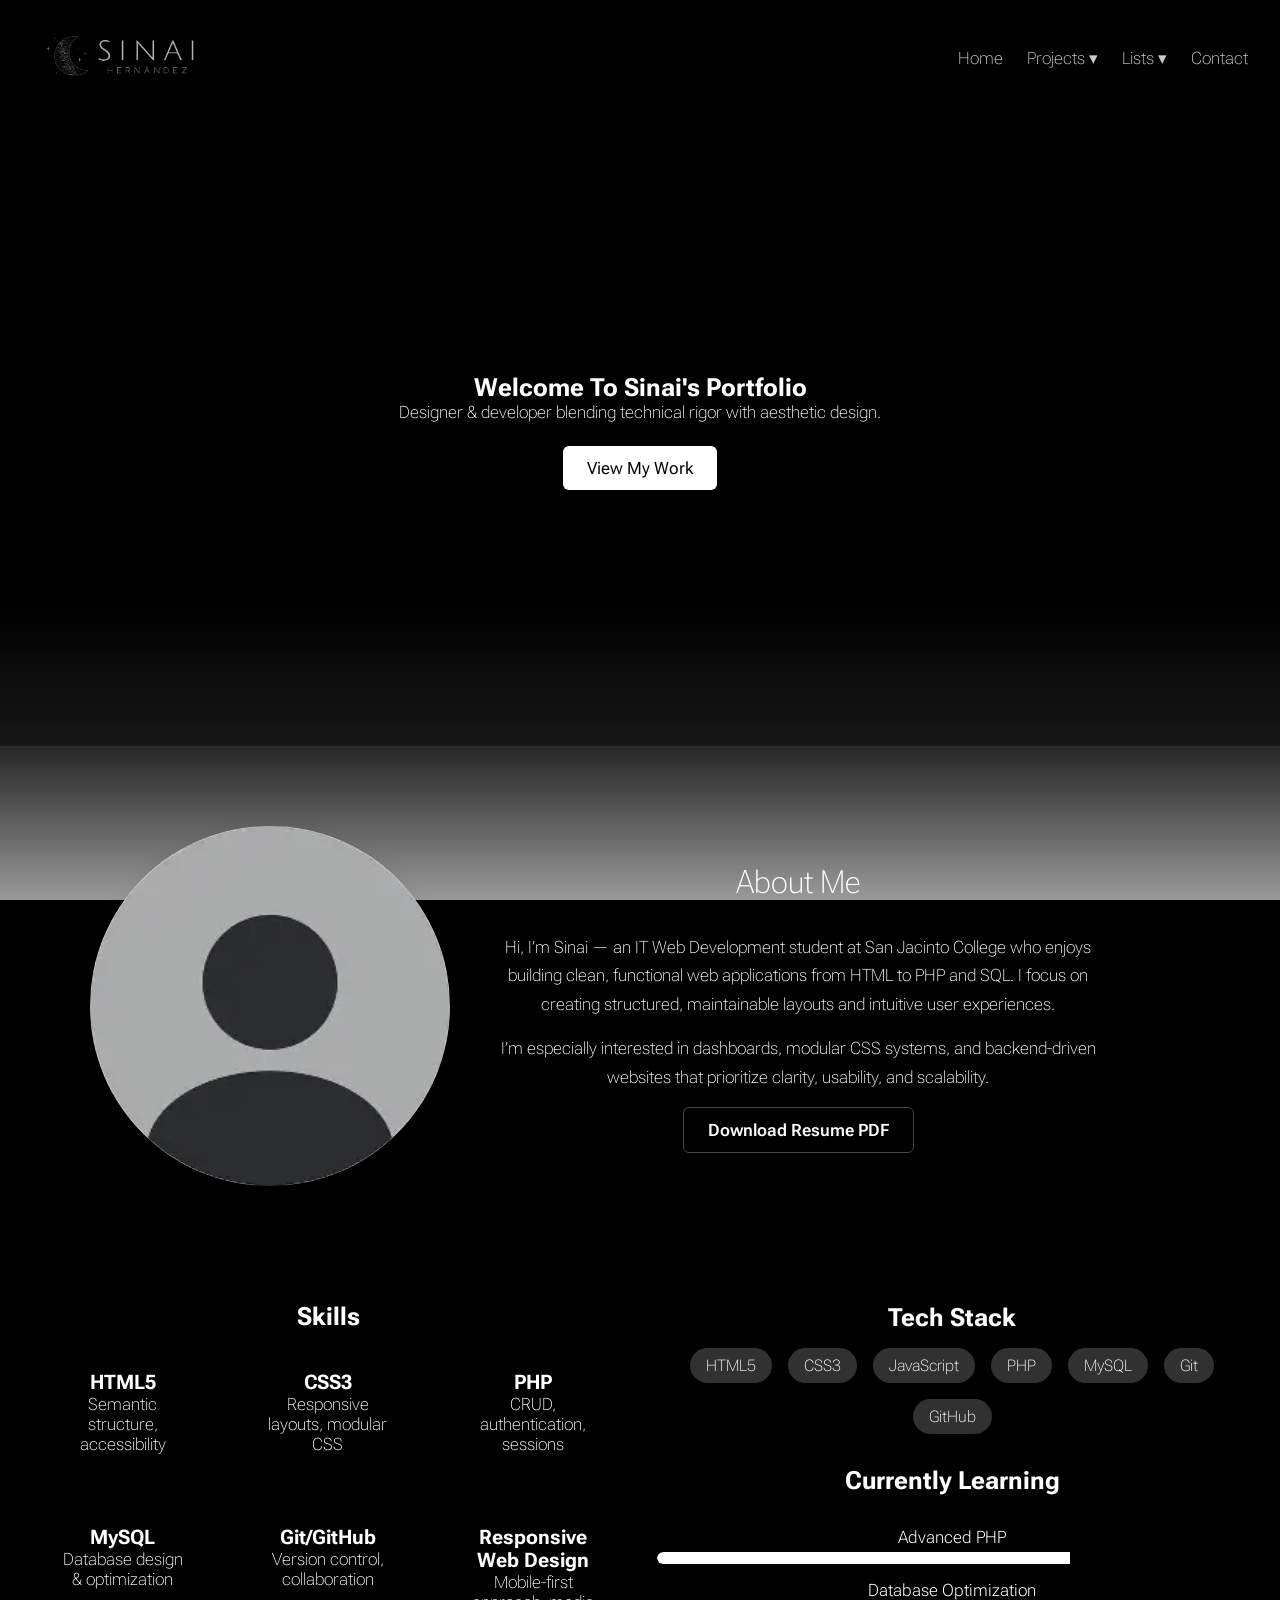
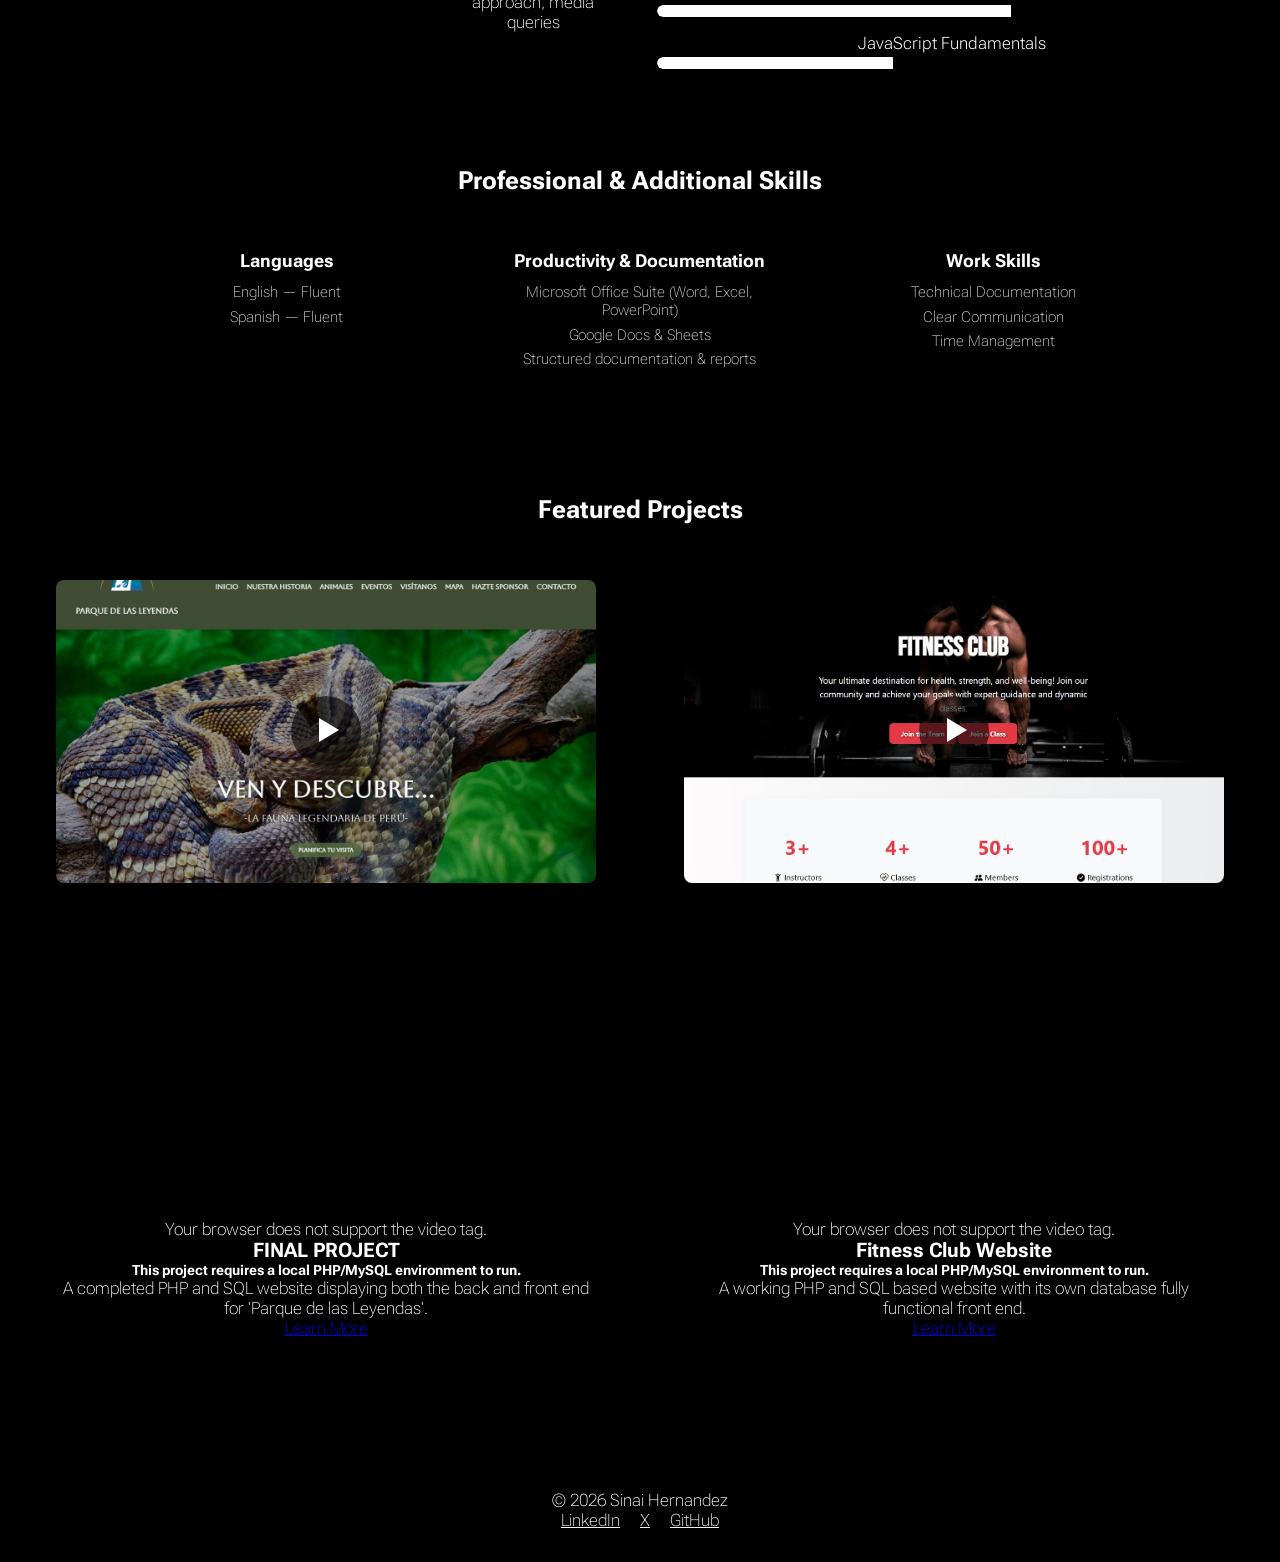
==== commit f95a584a: "Fix HTML formatting and add video project functionality" ====
--- a/index.html
+++ b/index.html
@@ -203,12 +203,13 @@
             <!-- Project 1 -->
             <div class="card">
                 <div class="video-wrapper">
-                    <iframe class="project-video"
-                        src="https://www.youtube.com/embed/q6G2WlneA84?rel=0&modestbranding=1"
-                        title="Final Project Video"
-                        frameborder="0"
-                        allowfullscreen>
-                    </iframe>
+                    <div class="video-wrapper">
+                        <div class="video-thumbnail" 
+                             onclick="loadVideo(this, 'q6G2WlneA84')"
+                             style="background-image: url('images/display-zoo.jpg');">
+                            <div class="play-button"></div>
+                        </div>
+                    </div>
                 </div>
                     Your browser does not support the video tag.
                 </video>
@@ -222,12 +223,13 @@
             <!-- Project 2 -->
             <div class="card">
                 <div class="video-wrapper">
-                    <iframe class="project-video"
-                        src="https://www.youtube.com/embed/VofvyO-tXG0?rel=0&modestbranding=1"
-                        title="Gym Project Video"
-                        frameborder="0"
-                        allowfullscreen>
-                    </iframe>
+                    <div class="video-wrapper">
+                        <div class="video-thumbnail" 
+                             onclick="loadVideo(this, 'VofvyO-tXG0')"
+                             style="background-image: url('images/Gym-display.jpg');">
+                            <div class="play-button"></div>
+                        </div>
+                    </div>
                 </div>
                     Your browser does not support the video tag.
                 </video>
@@ -284,9 +286,23 @@
         hamburger.addEventListener("click", () => {
             navLinks.classList.toggle("show");
         });
+
+        //JS for video projects
+        function loadVideo(element, videoId) {
+        element.innerHTML = `
+            <iframe 
+                src="https://www.youtube.com/embed/${videoId}?autoplay=1"
+                frameborder="0"
+                allow="autoplay; encrypted-media"
+                allowfullscreen
+                style="width:100%; height:100%; border-radius:8px;">
+            </iframe>
+        `;
+    }
     </script>
 
 </body>
 
 
 </html>
+
--- a/css/styles.css
+++ b/css/styles.css
@@ -575,17 +575,42 @@
 .video-wrapper {
     position: relative;
     width: 100%;
-    padding-bottom: 56.25%; /* 16:9 ratio */
+    padding-bottom: 56.25%;
     margin-bottom: 1rem;
 }
 
-.video-wrapper iframe {
+.video-thumbnail {
     position: absolute;
     top: 0;
     left: 0;
     width: 100%;
     height: 100%;
+    background-size: cover;
+    background-position: center;
     border-radius: 8px;
+    cursor: pointer;
+    display: flex;
+    align-items: center;
+    justify-content: center;
+}
+
+/* Play Button */
+.play-button {
+    width: 70px;
+    height: 70px;
+    background: rgba(0,0,0,0.6);
+    border-radius: 50%;
+    position: relative;
+}
+
+.play-button::after {
+    content: '';
+    position: absolute;
+    left: 28px;
+    top: 22px;
+    border-left: 20px solid white;
+    border-top: 12px solid transparent;
+    border-bottom: 12px solid transparent;
 }
 /*end of project videos layout*/
 
@@ -1183,3 +1208,4 @@
     }
 
 }
+
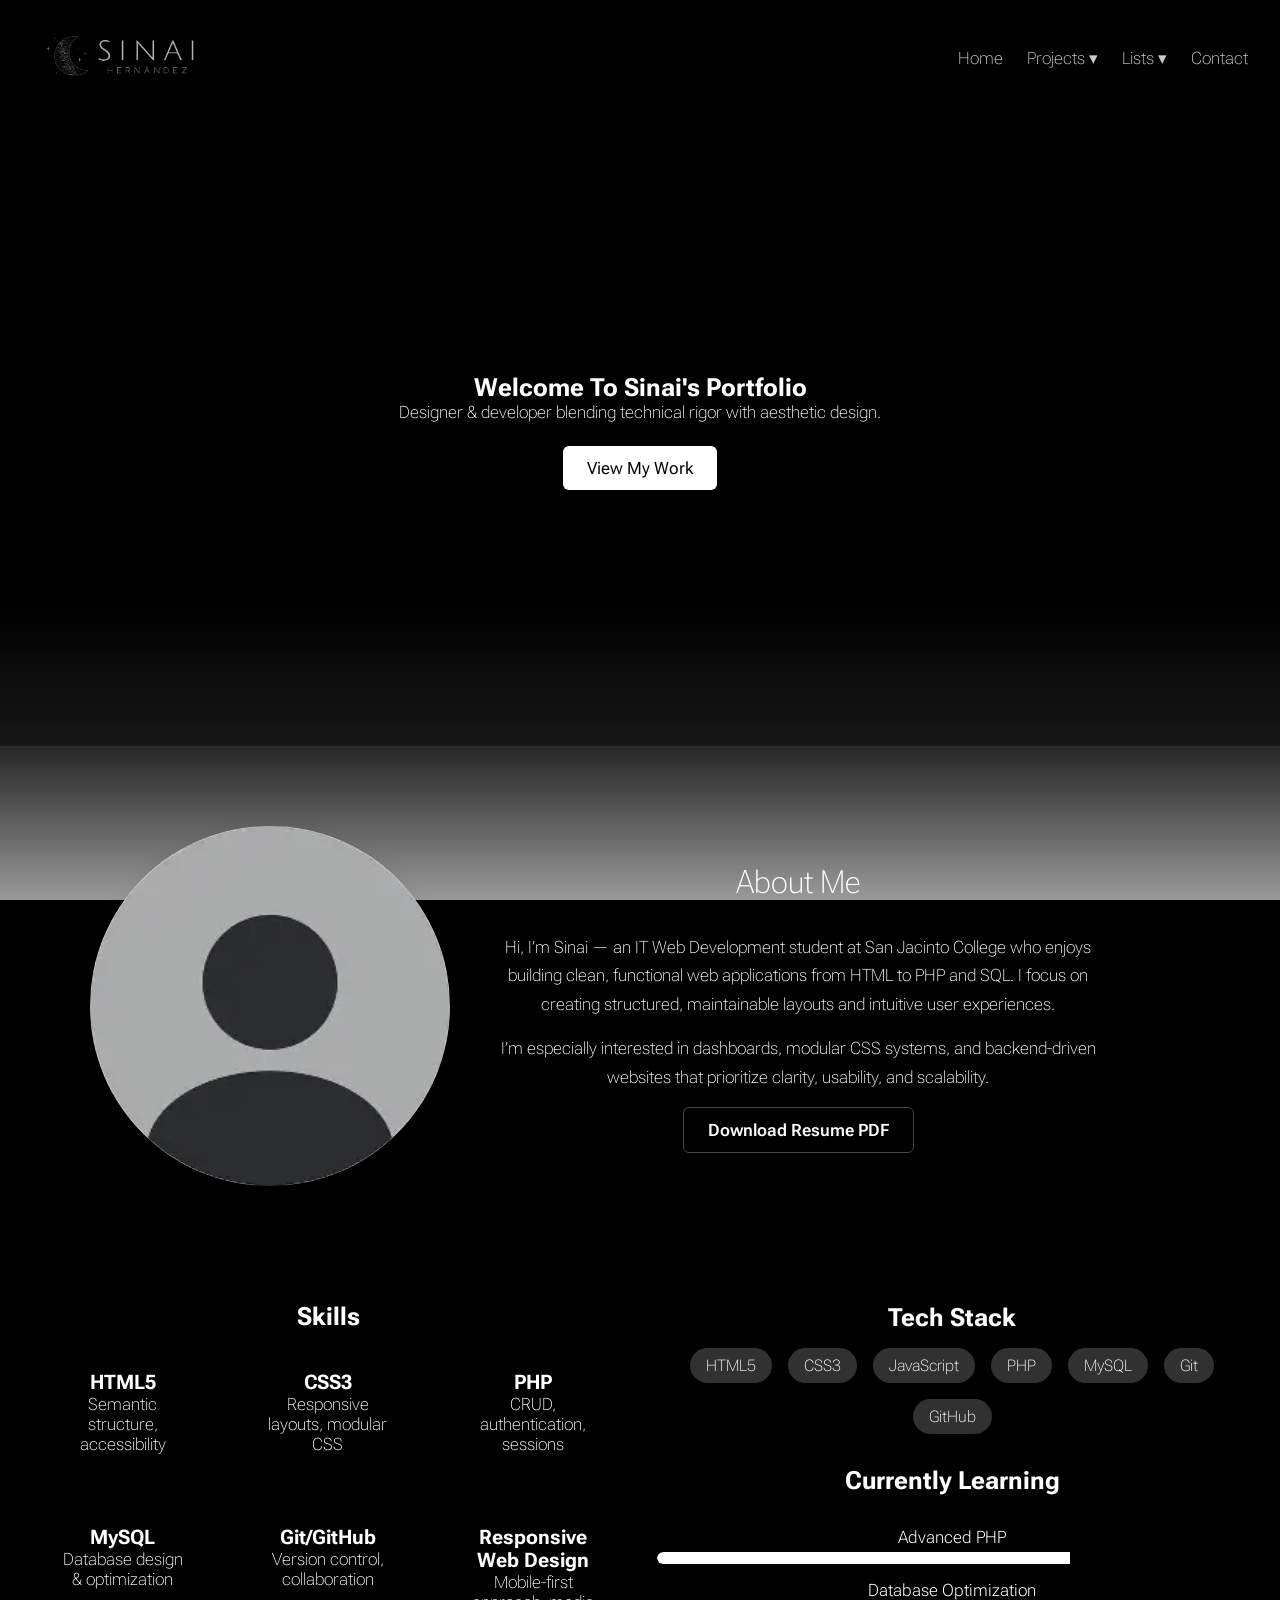
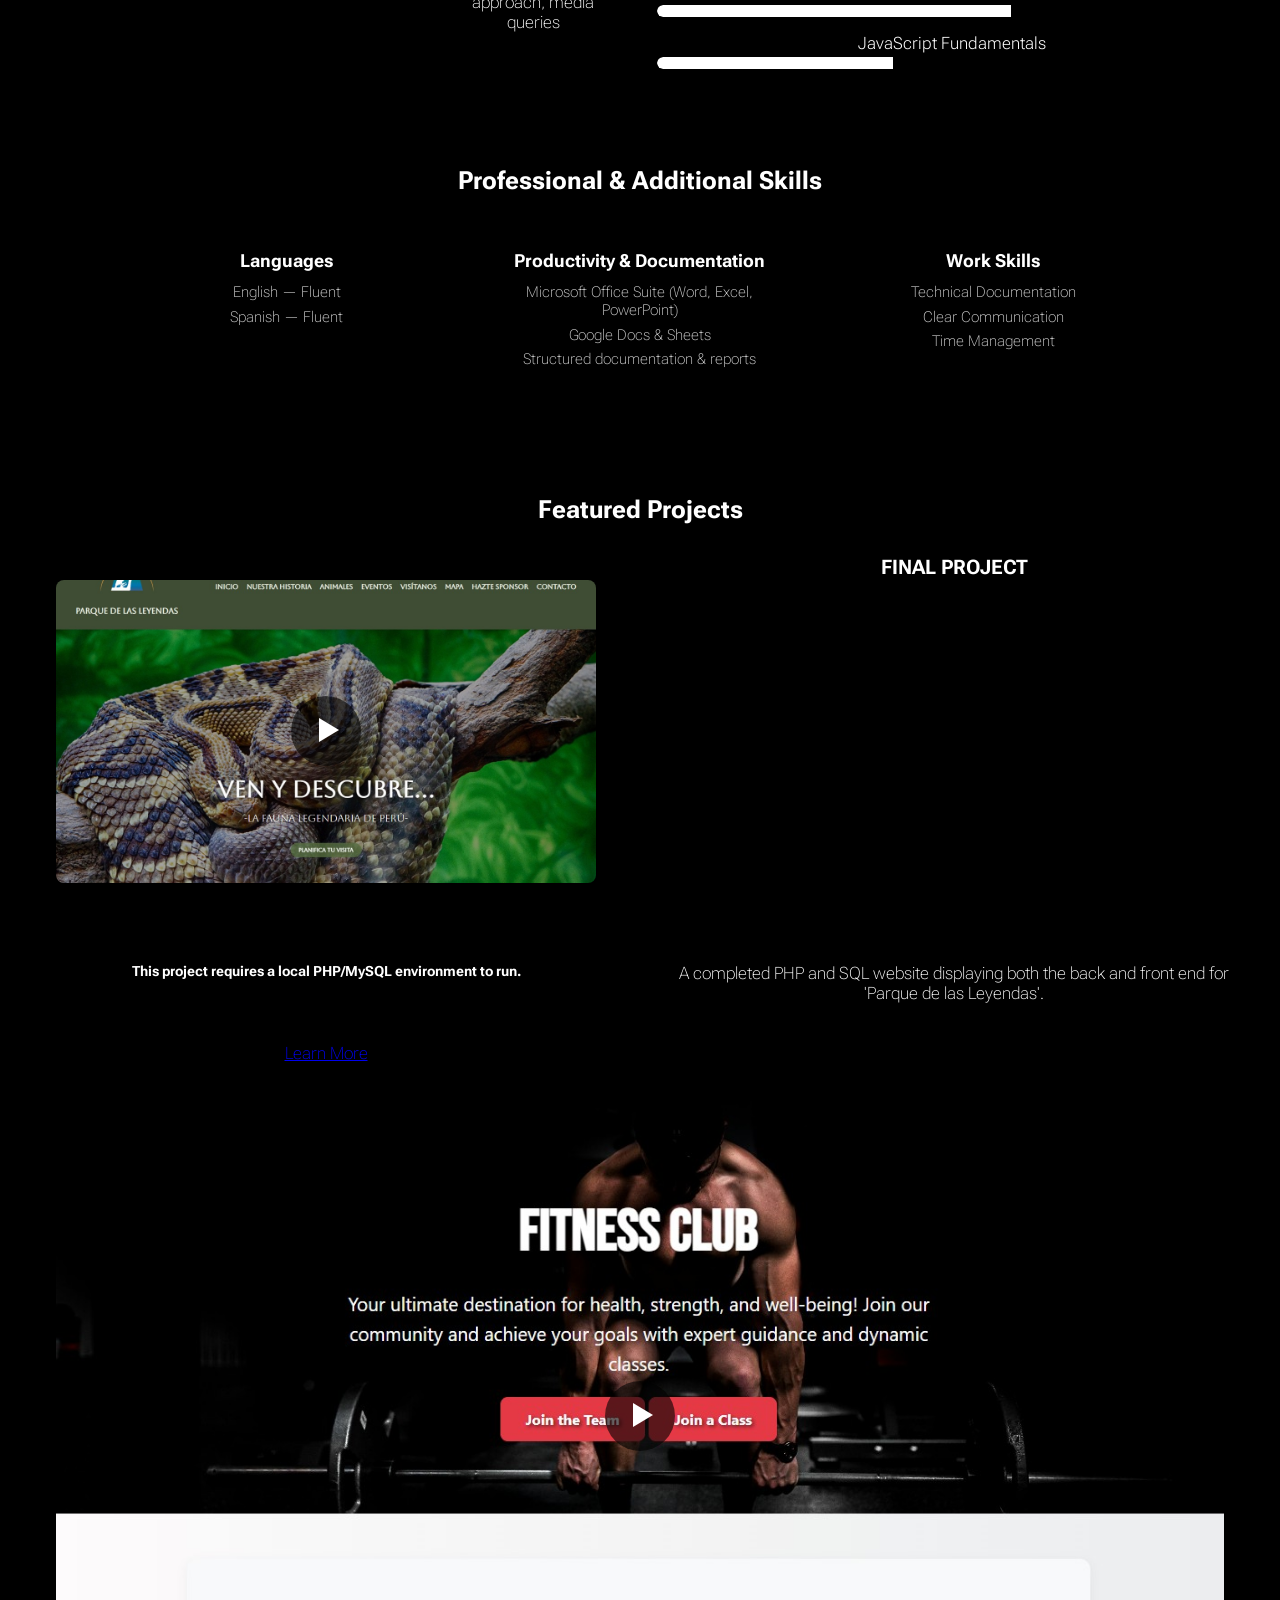
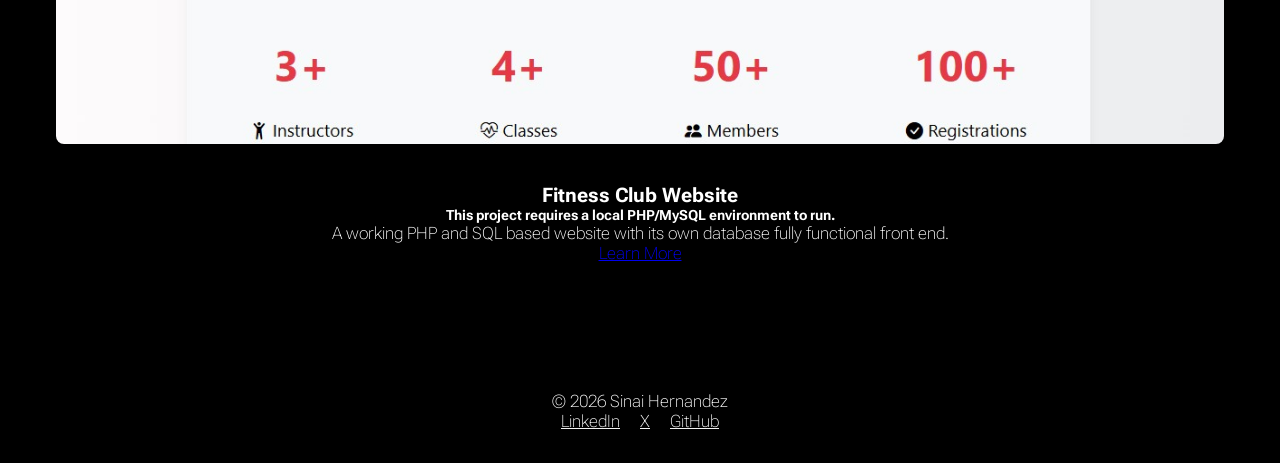
==== commit 91ce1fb4: "Fix HTML encoding issues in index.html" ====
--- a/index.html
+++ b/index.html
@@ -203,16 +203,14 @@
             <!-- Project 1 -->
             <div class="card">
                 <div class="video-wrapper">
-                    <div class="video-wrapper">
-                        <div class="video-thumbnail" 
-                             onclick="loadVideo(this, 'q6G2WlneA84')"
-                             style="background-image: url('images/display-zoo.jpg');">
-                            <div class="play-button"></div>
-                        </div>
-                    </div>
-                </div>
-                    Your browser does not support the video tag.
-                </video>
+                    <div class="video-thumbnail" 
+                            onclick="loadVideo(this, 'q6G2WlneA84')"
+                            style="background-image: url('images/display-zoo.jpg');">
+                        <div class="play-button"></div>
+                    </div>
+                 </div>
+            </div>
+            
                 <h3>FINAL PROJECT</h3>
                 <h5>This project requires a local PHP/MySQL environment to run.</h5>
                 <p>A completed PHP and SQL website displaying both the back and front end for 'Parque de las Leyendas'.
@@ -223,16 +221,14 @@
             <!-- Project 2 -->
             <div class="card">
                 <div class="video-wrapper">
-                    <div class="video-wrapper">
-                        <div class="video-thumbnail" 
-                             onclick="loadVideo(this, 'VofvyO-tXG0')"
-                             style="background-image: url('images/Gym-display.jpg');">
-                            <div class="play-button"></div>
-                        </div>
-                    </div>
-                </div>
-                    Your browser does not support the video tag.
-                </video>
+                    <div class="video-thumbnail" 
+                            onclick="loadVideo(this, 'VofvyO-tXG0')"
+                            style="background-image: url('images/Gym-display.jpg');">
+                        <div class="play-button"></div>
+                    </div>
+                </div>
+            </div>
+        
                 <h3>Fitness Club Website</h3>
                 <h5>This project requires a local PHP/MySQL environment to run.</h5>
                 <p>A working PHP and SQL based website with its own database fully functional front end.</p>
@@ -287,18 +283,7 @@
             navLinks.classList.toggle("show");
         });
 
-        //JS for video projects
-        function loadVideo(element, videoId) {
-        element.innerHTML = `
-            <iframe 
-                src="https://www.youtube.com/embed/${videoId}?autoplay=1"
-                frameborder="0"
-                allow="autoplay; encrypted-media"
-                allowfullscreen
-                style="width:100%; height:100%; border-radius:8px;">
-            </iframe>
-        `;
-    }
+       
     </script>
 
 </body>
@@ -306,3 +291,5 @@
 
 </html>
 
+
+
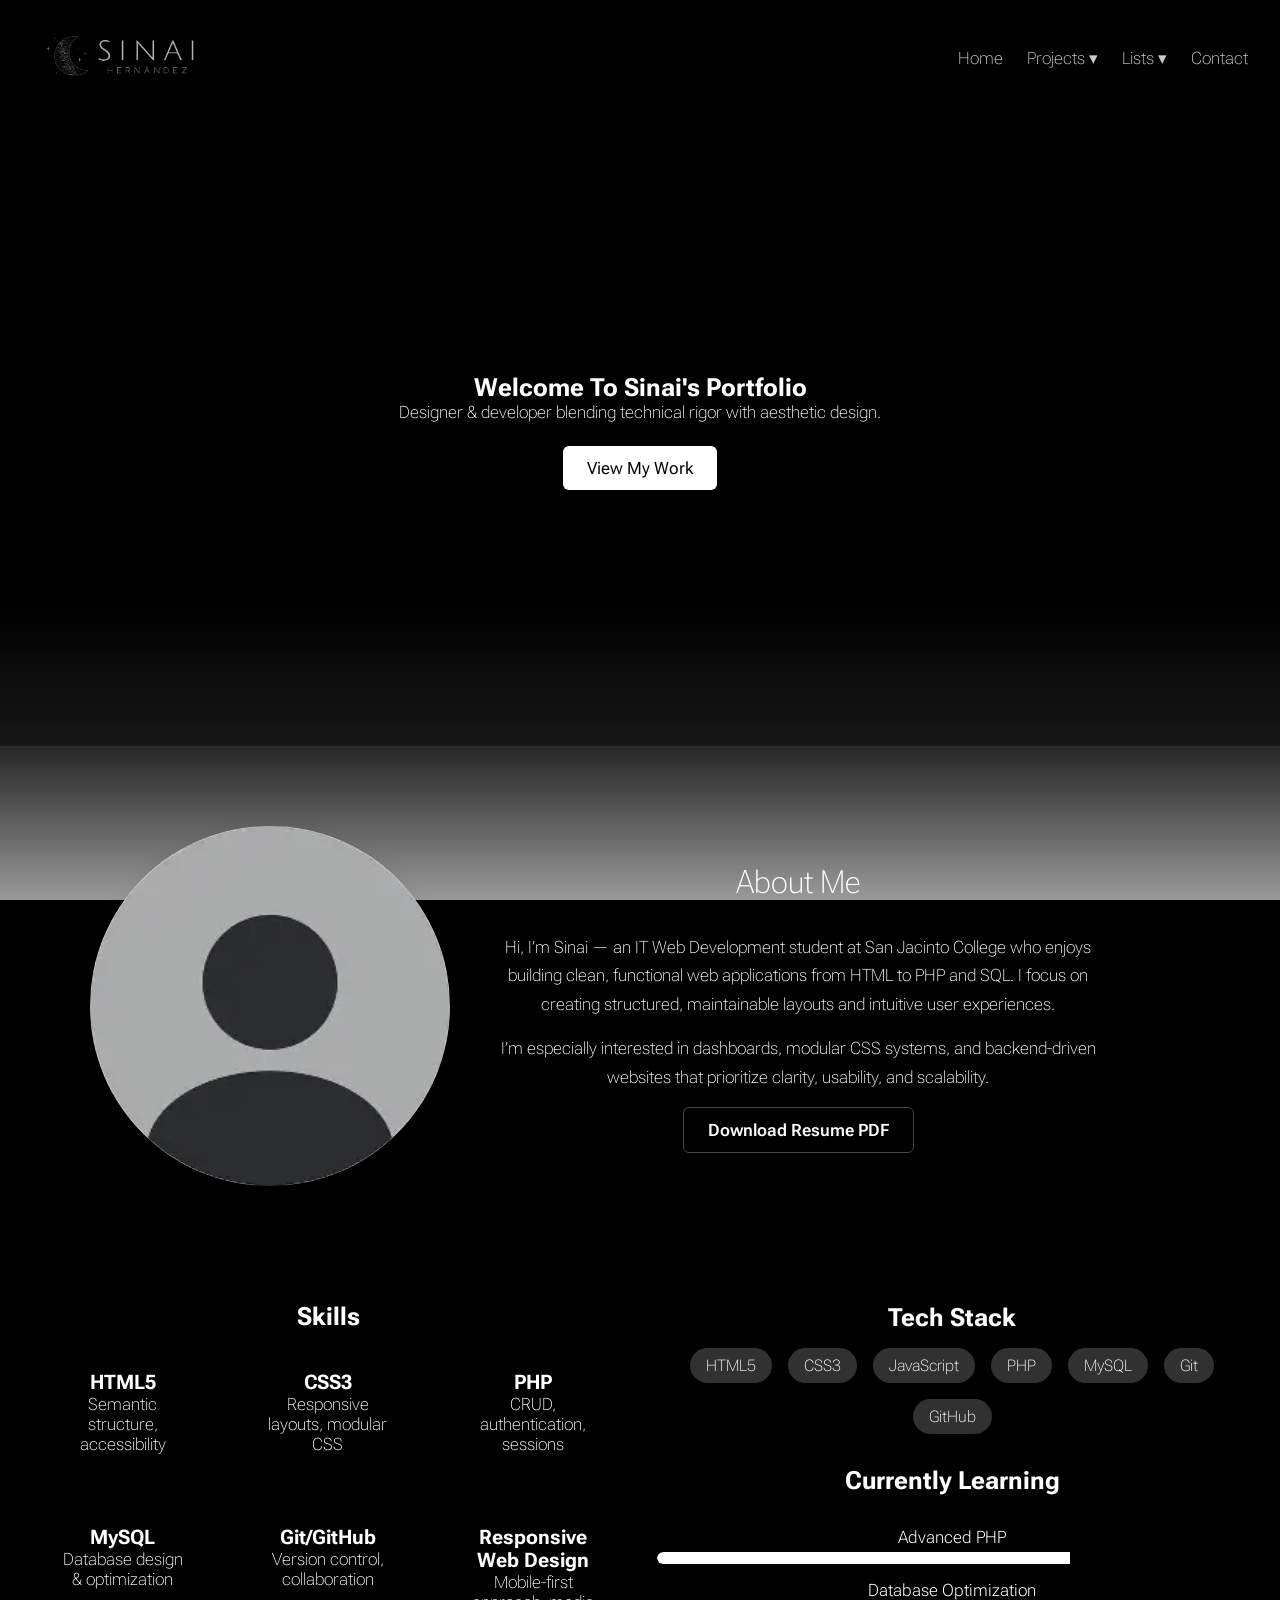
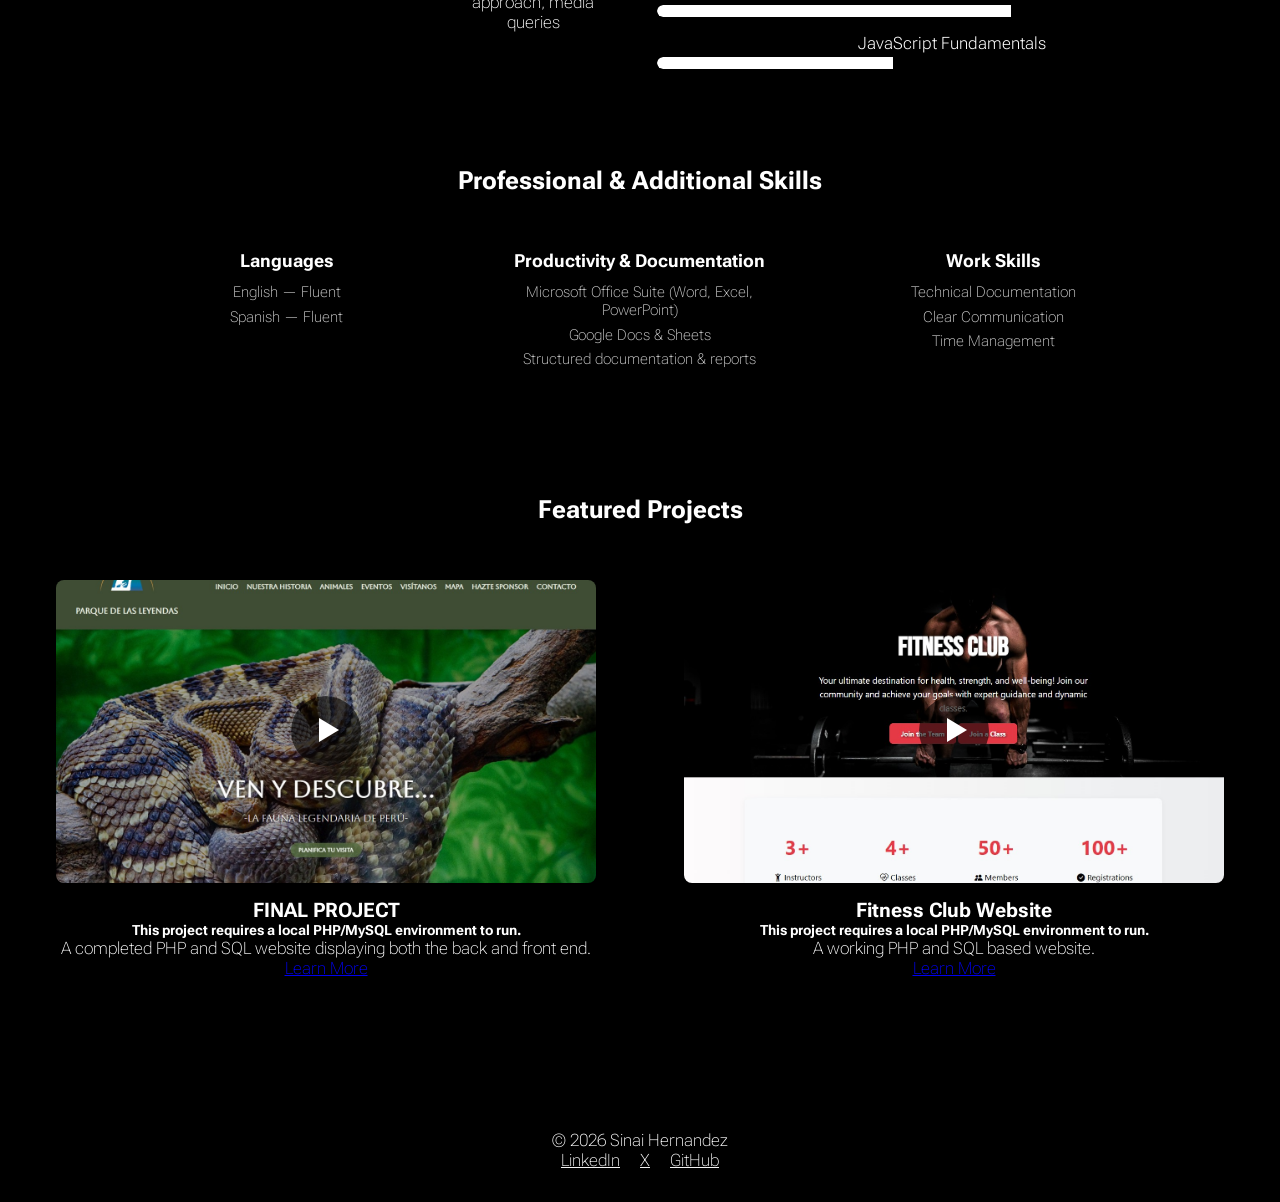
==== commit ce847456: "Fix HTML formatting and structure" ====
--- a/index.html
+++ b/index.html
@@ -199,41 +199,39 @@
     <!-- Projects Preview -->
     <section id="projects" class="projects">
         <h2>Featured Projects</h2>
+    
         <div class="grid">
-            <!-- Project 1 -->
+    
             <div class="card">
                 <div class="video-wrapper">
-                    <div class="video-thumbnail" 
-                            onclick="loadVideo(this, 'q6G2WlneA84')"
-                            style="background-image: url('images/display-zoo.jpg');">
+                    <div class="video-thumbnail"
+                         onclick="loadVideo(this, 'q6G2WlneA84')"
+                         style="background-image: url('images/display-zoo.jpg');">
                         <div class="play-button"></div>
                     </div>
-                 </div>
-            </div>
-            
+                </div>
+    
                 <h3>FINAL PROJECT</h3>
                 <h5>This project requires a local PHP/MySQL environment to run.</h5>
-                <p>A completed PHP and SQL website displaying both the back and front end for 'Parque de las Leyendas'.
-                </p>
+                <p>A completed PHP and SQL website displaying both the back and front end.</p>
                 <a href="learn-more.html">Learn More</a>
             </div>
-
-            <!-- Project 2 -->
+    
             <div class="card">
                 <div class="video-wrapper">
-                    <div class="video-thumbnail" 
-                            onclick="loadVideo(this, 'VofvyO-tXG0')"
-                            style="background-image: url('images/Gym-display.jpg');">
+                    <div class="video-thumbnail"
+                         onclick="loadVideo(this, 'VofvyO-tXG0')"
+                         style="background-image: url('images/Gym-display.jpg');">
                         <div class="play-button"></div>
                     </div>
                 </div>
-            </div>
-        
+    
                 <h3>Fitness Club Website</h3>
                 <h5>This project requires a local PHP/MySQL environment to run.</h5>
-                <p>A working PHP and SQL based website with its own database fully functional front end.</p>
+                <p>A working PHP and SQL based website.</p>
                 <a href="learn-more-2.html">Learn More</a>
             </div>
+    
         </div>
     </section>
 
@@ -283,6 +281,19 @@
             navLinks.classList.toggle("show");
         });
 
+        //project video JS
+        function loadVideo(element, videoId) {
+        element.parentElement.innerHTML = `
+            <iframe 
+                src="https://www.youtube.com/embed/${videoId}?autoplay=1"
+                frameborder="0"
+                allow="autoplay; encrypted-media"
+                allowfullscreen
+                style="width:100%; height:100%; border-radius:8px;">
+            </iframe>
+        `;
+    }
+
        
     </script>
 
@@ -293,3 +304,4 @@
 
 
 
+
